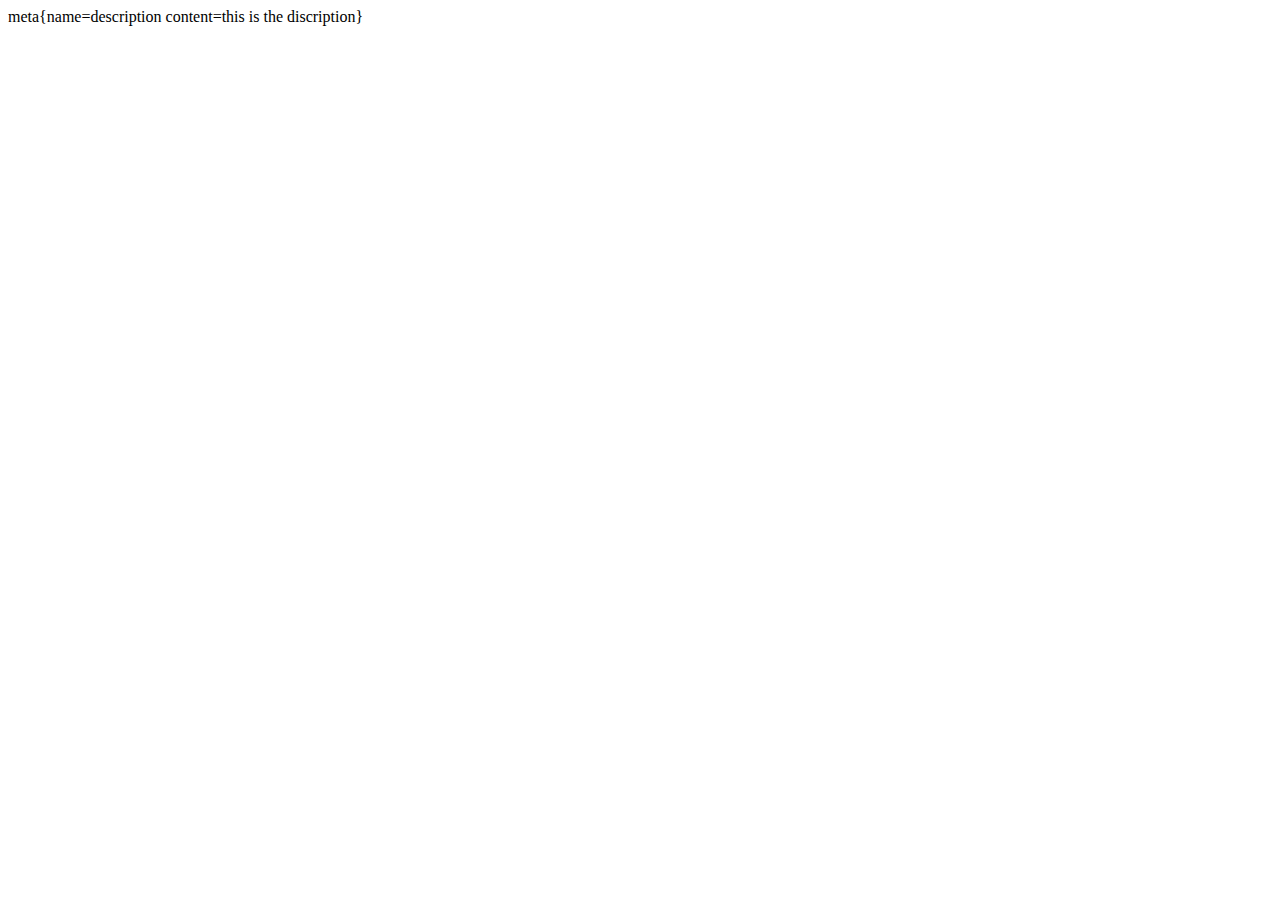
==== store.html @ 735866a8 "index.html" ====
<!DOCTYPE html>
<html lang="en">
  <head>
    <meta charset="UTF-8" />
    <meta http-equiv="X-UA-Compatible" content="IE=edge" />
    <meta name="viewport" content="width=device-width, initial-scale=1.0" />
    <title>The Generics | Store</title>
    meta{name=description content=this is the discription}
  </head>
  <body></body>
</html>
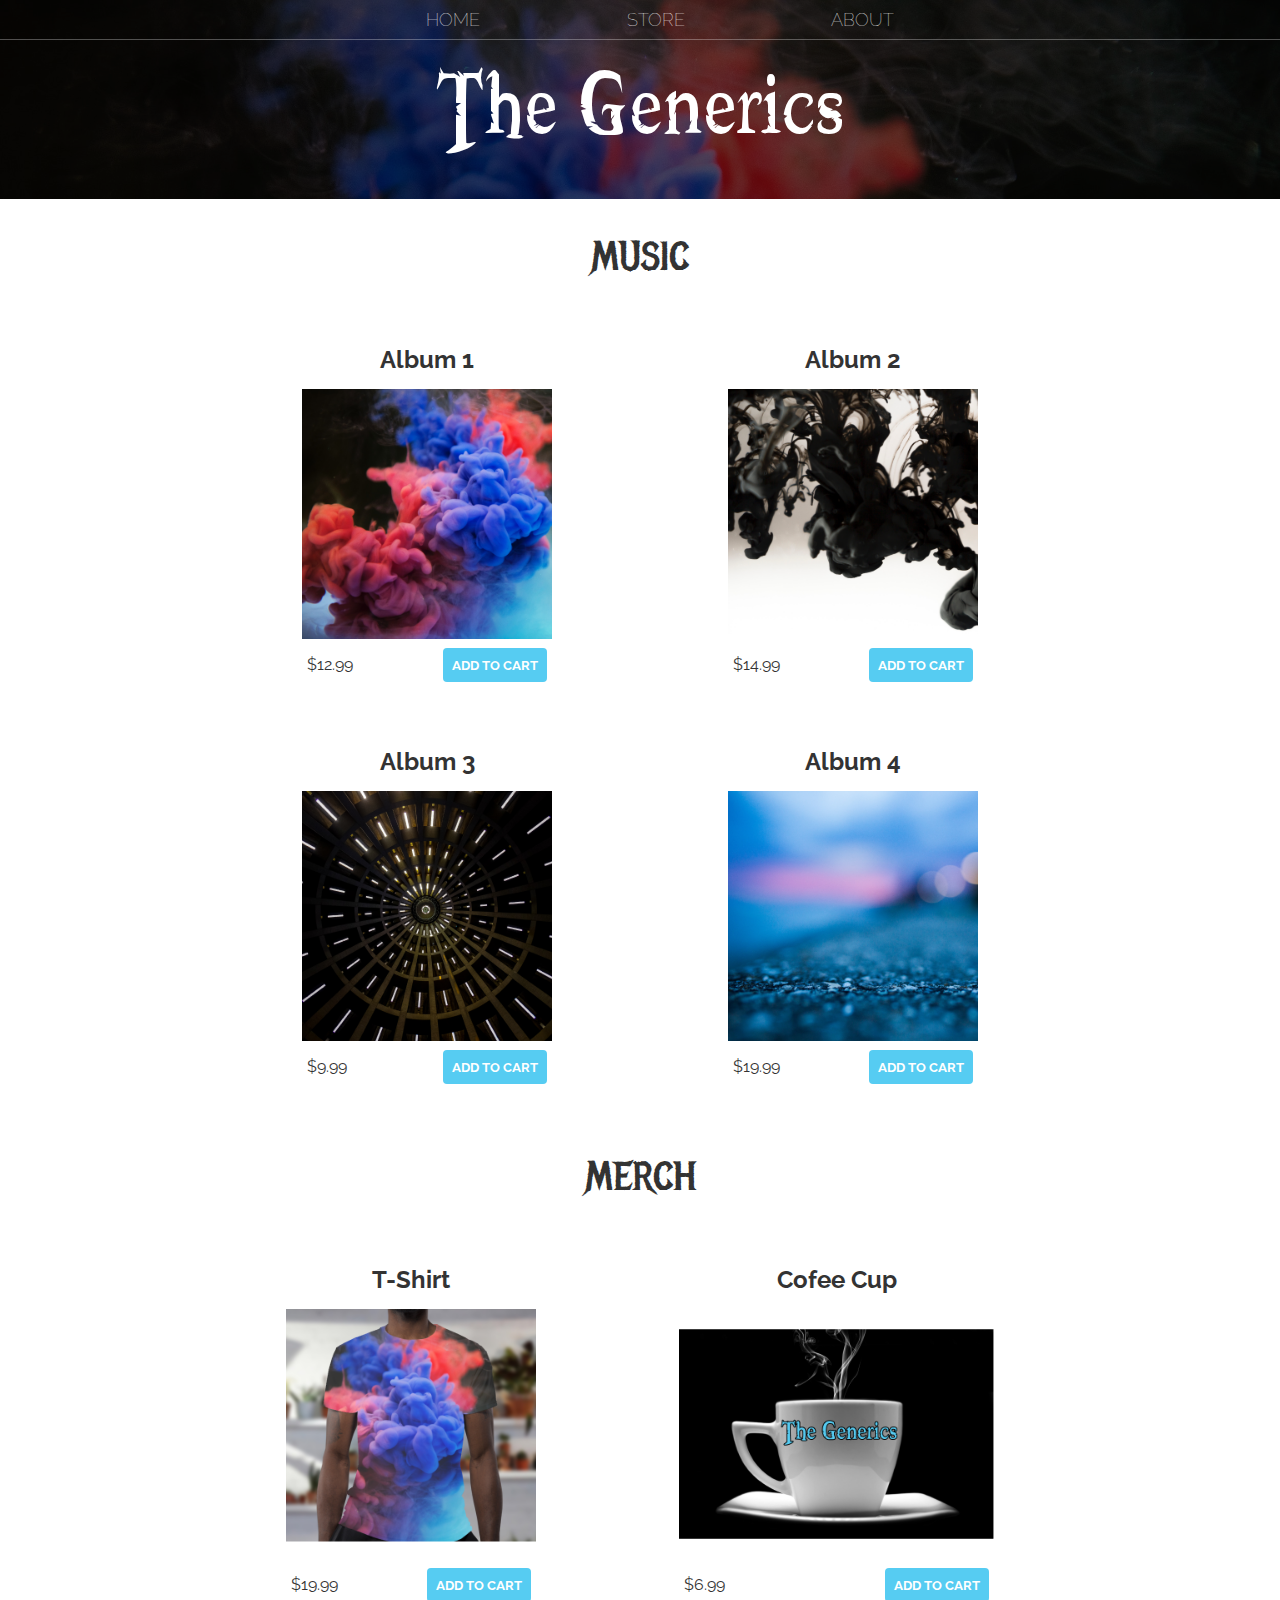
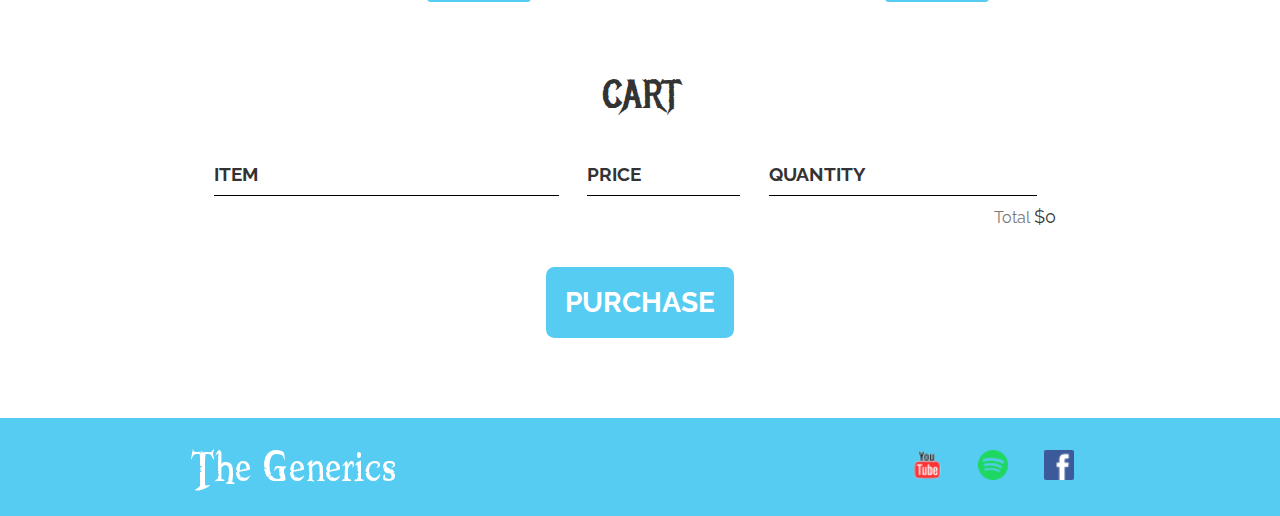
==== commit af669391: "finish watch Kyle playlist" ====
--- a/store.html
+++ b/store.html
@@ -4,8 +4,155 @@
     <meta charset="UTF-8" />
     <meta http-equiv="X-UA-Compatible" content="IE=edge" />
     <meta name="viewport" content="width=device-width, initial-scale=1.0" />
+    <meta name="description" content="this is the description" />
     <title>The Generics | Store</title>
-    meta{name=description content=this is the discription}
+    <link rel="stylesheet" href="styles.css" />
+    <link rel="stylesheet" href="storeStyle.css" />
+    <script src="store.js" async></script>
   </head>
-  <body></body>
+  <body>
+    <header class="main-header">
+      <nav class="nav main-nav">
+        <ul>
+          <li><a href="index.html">HOME</a></li>
+          <li><a href="store.html">STORE</a></li>
+          <li><a href="about.html">ABOUT</a></li>
+        </ul>
+      </nav>
+      <h1 class="band-name band-name-large">The Generics</h1>
+    </header>
+    <section class="content-section container">
+      <h2 class="section-header">MUSIC</h2>
+      <div class="shop-items">
+        <div class="shop-item">
+          <div class="shop-item-title">Album 1</div>
+          <img class="shop-item-image" src="Images/Album 1.png" alt="" />
+          <div class="shop-item-details">
+            <span class="shop-item-price">$12.99</span>
+            <button class="btn btn-primary shop-item-button" type="button">
+              ADD TO CART
+            </button>
+          </div>
+        </div>
+        <div class="shop-item">
+          <div class="shop-item-title">Album 2</div>
+          <img class="shop-item-image" src="Images/Album 2.png" alt="" />
+          <div class="shop-item-details">
+            <span class="shop-item-price">$14.99</span>
+            <button class="btn btn-primary shop-item-button" type="button">
+              ADD TO CART
+            </button>
+          </div>
+        </div>
+        <div class="shop-item">
+          <div class="shop-item-title">Album 3</div>
+          <img class="shop-item-image" src="Images/Album 3.png" alt="" />
+          <div class="shop-item-details">
+            <span class="shop-item-price">$9.99</span>
+            <button class="btn btn-primary shop-item-button" type="button">
+              ADD TO CART
+            </button>
+          </div>
+        </div>
+        <div class="shop-item">
+          <div class="shop-item-title">Album 4</div>
+          <img class="shop-item-image" src="Images/Album 4.png" alt="" />
+          <div class="shop-item-details">
+            <span class="shop-item-price">$19.99</span>
+            <button class="btn btn-primary shop-item-button" type="button">
+              ADD TO CART
+            </button>
+          </div>
+        </div>
+      </div>
+    </section>
+    <section class="content-section container">
+      <h2 class="section-header">MERCH</h2>
+      <div class="shop-items">
+        <div class="shop-item">
+          <div class="shop-item-title">T-Shirt</div>
+
+          <img class="shop-item-image" src="Images/Shirt.png" alt="" />
+          <div class="shop-item-details">
+            <span class="shop-item-price">$19.99</span>
+            <button class="btn btn-primary shop-item-button" type="button">
+              ADD TO CART
+            </button>
+          </div>
+        </div>
+        <div class="shop-item">
+          <div class="shop-item-title">Cofee Cup</div>
+          <img class="shop-item-image" src="Images/Cofee.png" alt="" />
+          <div class="shop-item-details">
+            <span class="shop-item-price">$6.99</span>
+            <button class="btn btn-primary shop-item-button" type="button">
+              ADD TO CART
+            </button>
+          </div>
+        </div>
+      </div>
+    </section>
+    <section class="container content-section">
+      <h2 class="section-header">CART</h2>
+      <div class="cart-row">
+        <span class="cart-header cart-column cart-item">ITEM</span>
+        <span class="cart-header cart-column cart-price">PRICE</span>
+        <span class="cart-header cart-column cart-quantity">QUANTITY</span>
+      </div>
+      <div id="cart-items">
+        <!-- <div class="cart-row">
+          <div class="cart-column cart-item">
+            <img class="cart-item-image" src="Images/Shirt.png" />
+            <span class="cart-item-title">T-Shirt</span>
+          </div>
+
+          <span class="cart-column cart-price">$19.99</span>
+          <div class="cart-column cart-quantity">
+            <input class="cart-quantity-input" type="number" value="1" />
+            <button class="btn btn-danger">REMOVE</button>
+          </div>
+        </div>
+        <div class="cart-row">
+          <div class="cart-column cart-item">
+            <img class="cart-item-image" src="Images/Album 3.png" />
+            <span class="cart-item-title">Album 3</span>
+          </div>
+          <span class="cart-column cart-price">$9.99</span>
+          <div class="cart-column cart-quantity">
+            <input class="cart-quantity-input" type="number" value="2" />
+            <button class="btn btn-danger">REMOVE</button>
+          </div>
+        </div> -->
+      </div>
+      <div class="cart-total">
+        <span class="cart-total-title">Total</span>
+        <span class="cart-total-price">$0</span>
+      </div>
+      <button class="btn btn-primary btn-purchase" type="button">
+        PURCHASE
+      </button>
+    </section>
+    <footer class="main-footer">
+      <div class="container main-footer container">
+        <h3 class="band-name">The Generics</h3>
+        <ul class="nav footer-nav">
+          <li>
+            <a href="http://www.youtube.com" target="_blank">
+              <img src="Images/YouTube Logo.png" alt="not found" />
+            </a>
+          </li>
+          <li>
+            <a href="http://www.spotify.com" target="_blank">
+              <img src="Images/Spotify Logo.png" alt="not found" />
+            </a>
+          </li>
+          <li>
+            <a href="http://www.facebook.com" target="_blank">
+              <img src="Images/Facebook Logo.png" alt="not found" />
+            </a>
+          </li>
+        </ul>
+      </div>
+    </footer>
+  </body>
 </html>
--- a/styles.css
+++ b/styles.css
@@ -0,0 +1,119 @@
+@import url("https://fonts.googleapis.com/css?family=Raleway:300,400");
+@import url("https://fonts.googleapis.com/css?family=Metal+Mania");
+
+@font-face {
+  font-family: "Booter - Zero Zero";
+  src: url("Fonts/Booter - Zero Zero.woff") format("woff"),
+    url("Fonts/Booter - Zero Zero.woff2") format("woff2");
+  font-weight: normal;
+  font-style: normal;
+}
+* {
+  box-sizing: border-box;
+  font-family: Raleway;
+  color: #777;
+}
+
+html,
+body {
+  margin: 0;
+  padding: 0;
+}
+
+.nav ul {
+  margin: 0;
+}
+
+.nav li {
+  display: inline;
+}
+.nav a {
+  display: inline-block;
+  padding: 0.5em;
+  color: white;
+  text-decoration: none;
+}
+.nav a:hover {
+  background-color: rgba(255, 255, 255, 0.3);
+}
+.main-nav {
+  text-align: center;
+  font-size: 1.1em;
+  font-weight: lighter;
+  border-bottom: 1px solid rgba(255, 255, 255, 0.3);
+}
+.main-nav li {
+  padding: 0 5%;
+}
+
+.main-header {
+  background-color: rgba(0, 0, 0, 0.6);
+  background-image: url("Images/Header Background.jpg");
+  background-blend-mode: multiply;
+  background-size: cover;
+  padding-bottom: 30px;
+}
+.band-name {
+  text-align: center;
+  margin: 0;
+  font-size: 4em;
+  font-family: "Booter - Zero Zero";
+  font-weight: normal;
+  color: white;
+}
+.band-name-large {
+  font-size: 8em;
+}
+
+.container {
+  max-width: 900px;
+  margin: 0 auto;
+  padding: 0 1.5em;
+}
+
+.content-section {
+  /* margin: 1em; */
+}
+.section-header {
+  font-family: "Metal Mania";
+  font-weight: normal;
+  color: #333;
+  text-align: center;
+  font-size: 2.5em;
+}
+.btn {
+  text-align: center;
+  vertical-align: middle;
+  padding: 0.67em;
+  cursor: pointer;
+}
+.btn-primary {
+  color: white;
+  background-color: #56ccf2;
+  border: none;
+  border-radius: 0.3em;
+  font-weight: bold;
+}
+.btn-primary:hover {
+  background-color: #2d9cdb;
+}
+
+.main-footer {
+  background-color: #56ccf2;
+  padding: 0.25em 0;
+}
+.main-footer.container {
+  display: flex;
+  align-items: center;
+}
+.main-footer.container ul {
+  flex-grow: 1;
+  text-align: end;
+}
+.footer-nav li {
+  padding: 0 0.5em;
+}
+.footer-nav img {
+  width: 30px;
+  height: 30px;
+}
--- a/storeStyle.css
+++ b/storeStyle.css
@@ -0,0 +1,117 @@
+.shop-items {
+  display: flex;
+  flex-wrap: wrap;
+  justify-content: space-around;
+}
+.shop-item {
+  margin: 30px;
+}
+.shop-item-title {
+  /* display: block; */
+  width: 100%;
+  text-align: center;
+  font-weight: bold;
+  font-size: 1.5em;
+  color: #333;
+  margin-bottom: 15px;
+}
+.shop-item-image {
+  height: 250px;
+  /* width: 250px; */
+}
+.shop-item-details {
+  display: flex;
+  align-items: center;
+  padding: 5px;
+}
+.shop-item-price {
+  flex-grow: 1;
+  color: #333;
+}
+
+.cart-row {
+  display: flex;
+}
+.cart-header {
+  font-weight: bold;
+  font-size: 1.2em;
+  color: #333;
+}
+.cart-column {
+  display: flex;
+  align-items: center;
+  border-bottom: 1px solid black;
+  margin-right: 1.5em;
+  padding-bottom: 10px;
+  margin-top: 10px;
+}
+
+.cart-item {
+  width: 45%;
+}
+.cart-price {
+  width: 20%;
+  font-size: 1.2em;
+  color: #333;
+}
+.cart-quantity {
+  width: 35%;
+}
+.cart-item-title {
+  color: #333;
+  margin-left: 0.5em;
+  font-size: 1.2em;
+}
+.cart-item-image {
+  width: 75px;
+  height: auto;
+  border-radius: 10px;
+}
+.btn-danger {
+  color: white;
+  background-color: #eb5757;
+  border: none;
+  border-radius: 0.3em;
+  font-weight: bold;
+}
+.btn-danger:hover {
+  background-color: #cc4c4c;
+}
+.cart-quantity-input {
+  height: 34px;
+  width: 50px;
+  border-radius: 5px;
+  border: 1px solid #56ccf2;
+  background-color: #eee;
+  color: #333;
+  padding: 0;
+  text-align: center;
+  font-size: 1.2em;
+  margin-right: 25px;
+}
+.cart-row:last-child {
+  border-bottom: 1px solid black;
+}
+.cart-row:last-child .cart-column {
+  border-bottom: none;
+}
+.cart-total {
+  text-align: end;
+  margin-top: 10px;
+  margin-right: 10px;
+}
+.cart-total.title {
+  font-weight: bold;
+  font-size: 1.5em;
+  color: black;
+  margin-right: 20px;
+}
+.cart-total-price {
+  color: #333;
+  font-size: 1.1em;
+}
+.btn-purchase {
+  display: block;
+  margin: 40px auto 80px auto;
+  font-size: 1.75em;
+}
